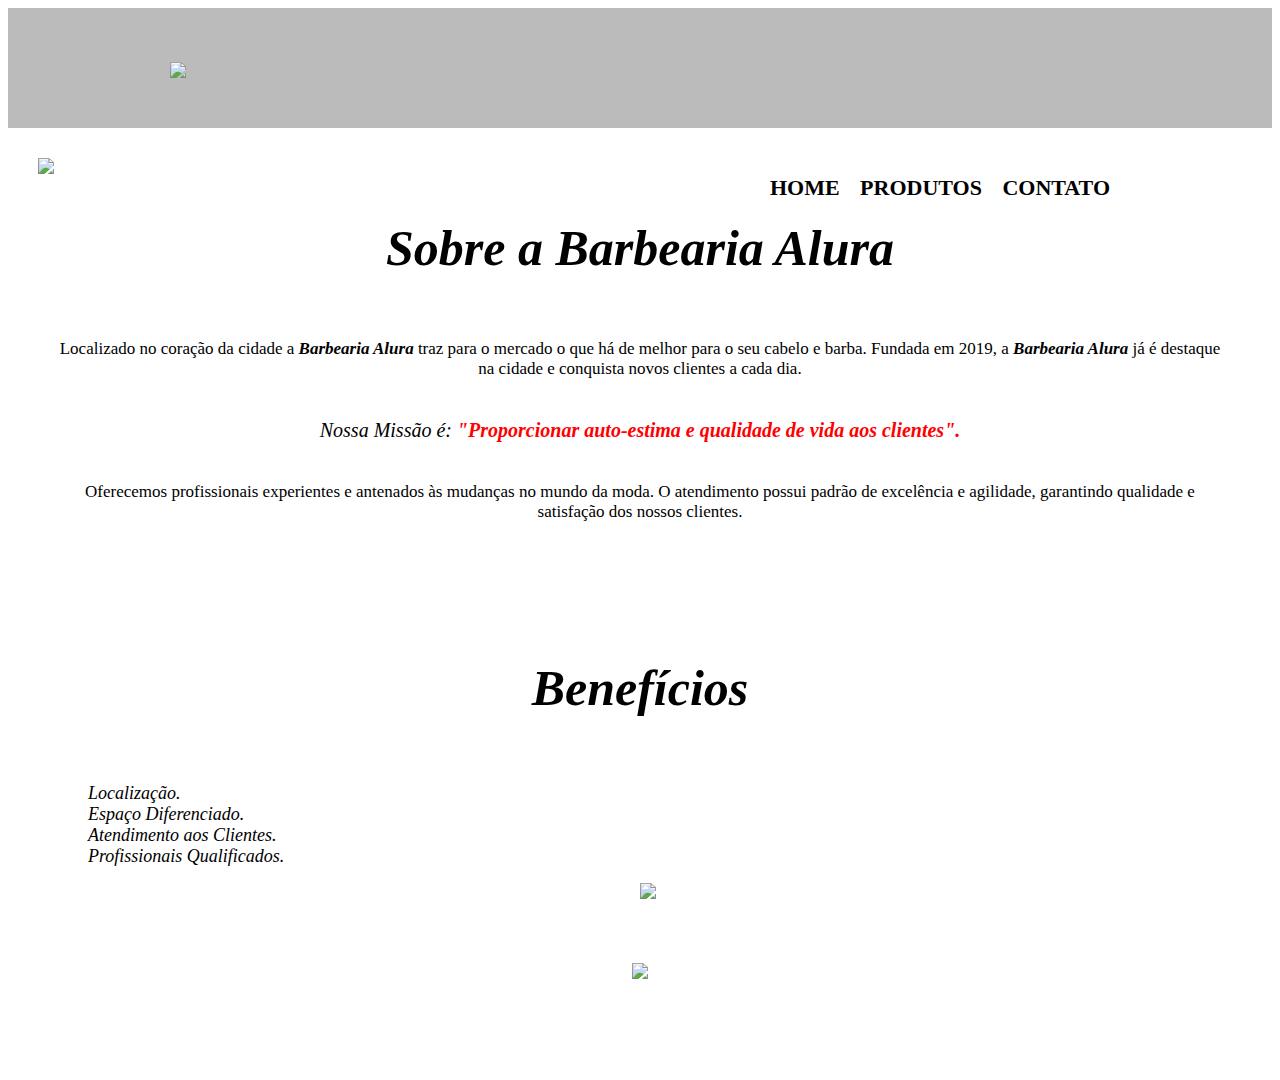
==== index.html @ dbe5543b "Add files via upload" ====
<!DOCTYPE html>
<html lang="pt-br">

<head>
    <meta charset="UTF-8">
    <title>Home - Barbearia Alura</title>
    <link rel="stylesheet" href="reset.css">
    <link rel="stylesheet" href="style-home.css">
</head>

<body>
    <header>
        <div class="caixa">
            <h1><img src="logo.png"></h1>
            <nav>
                <ol>
                    <li><a href="index.html"> Home </a></li>
                    <li><a href="produtos.html"> Produtos </a></li>
                    <li><a href="contato.html"> Contato </a></li>
                </ol>
            </nav>
        </div>
    </header>

    <main>
        <div class="principal">
            <img id="banner" src="banner.png">

            <h2 class="titulo-centralizado">Sobre a Barbearia Alura</h2>

            <p class="texto"> Localizado no coração da cidade a <strong class="negrito">Barbearia Alura</strong> traz para o mercado o que há de melhor
                para o seu cabelo e barba.
                Fundada em 2019, a <strong class="negrito">Barbearia Alura</strong> já é destaque na cidade e conquista novos clientes a cada dia.</p>

            <p id="missao"><em>Nossa Missão é: <strong class="autoestima">"Proporcionar auto-estima e qualidade de vida aos
                        clientes".</strong></em></p>

            <p class="texto">Oferecemos profissionais experientes e antenados às mudanças no mundo da moda.
                O atendimento possui padrão de excelência e agilidade, garantindo qualidade e satisfação dos nossos
                clientes.
            </p>
        </div>
    </main>

    <div class="beneficios">
        <h3 class="titulo-centralizado">Benefícios</h3>
        <ul>
            <li class="itens">Localização. </li>
            <li class="itens">Espaço Diferenciado. </li>
            <li class="itens">Atendimento aos Clientes. </li>
            <li class="itens">Profissionais Qualificados.</li>
        </ul>
        <img src="beneficios.jpg" class="imagembeneficios">
    </div>

    <footer>
        <img src="logo-branco.png">
        <p class="copyright">&copy; Copyright Barbearia Alura - 2019</p>
    </footer>
</body>

</html>
---- style-home.css ----
header {
    background: #BBBBBB;
    padding: 20px 0;
}

.caixa {
    position: relative;
    width: 940px;
    margin: 0 auto;
}

nav {
    position: absolute;
    top: 110px;
    right: 0;
}

nav li {
    display: inline;
    margin: 0 0 0 15px;
}

nav a {
    text-transform: uppercase;
    color: #000000;
    font-weight: bold;
    font-size: 22px;
    text-decoration: none;
}

nav a:hover {
    color: #C78C19;
    text-decoration: underline;
}

.principal {
    background: #FFFFFF;
    padding: 30px;
}

#banner {
    width: 100%;
}

.titulo-centralizado {
    text-align: center;
    font-weight: bold;
    font-size: 50px;
    font-style: italic;

}

.texto {
    border-top: 50px;
    font-size: 17px;
    padding: 20px;
}

.negrito, .autoestima {
    font-weight: bold;
    font-style:italic;
}

p {
    text-align: center;
}

#missao {
    font-size: 20px;
}

em strong {
    color: #FF0000;
}

.itens {
    font-style: italic;
    font-size: 18px;
    text-align: center;
    padding-left: 20px;
    display: inline-block
}

.beneficios {
    background-color: #FFFFFF;
    padding: 20px;
}

ul {
    display: inline-block;
    vertical-align: top;
    width: 20%;
    margin-right: 15%;
}

.imagembeneficios {
    width: 50%;
    padding-left: 50%;
    display:inline-block
}

footer {
    text-align: center;
    background: url("bg.jpg");
    padding: 40px 0;
}

.copyright {
    color: #FFFFFF;
    font-size: 13px;
    margin-top: 20px;
}
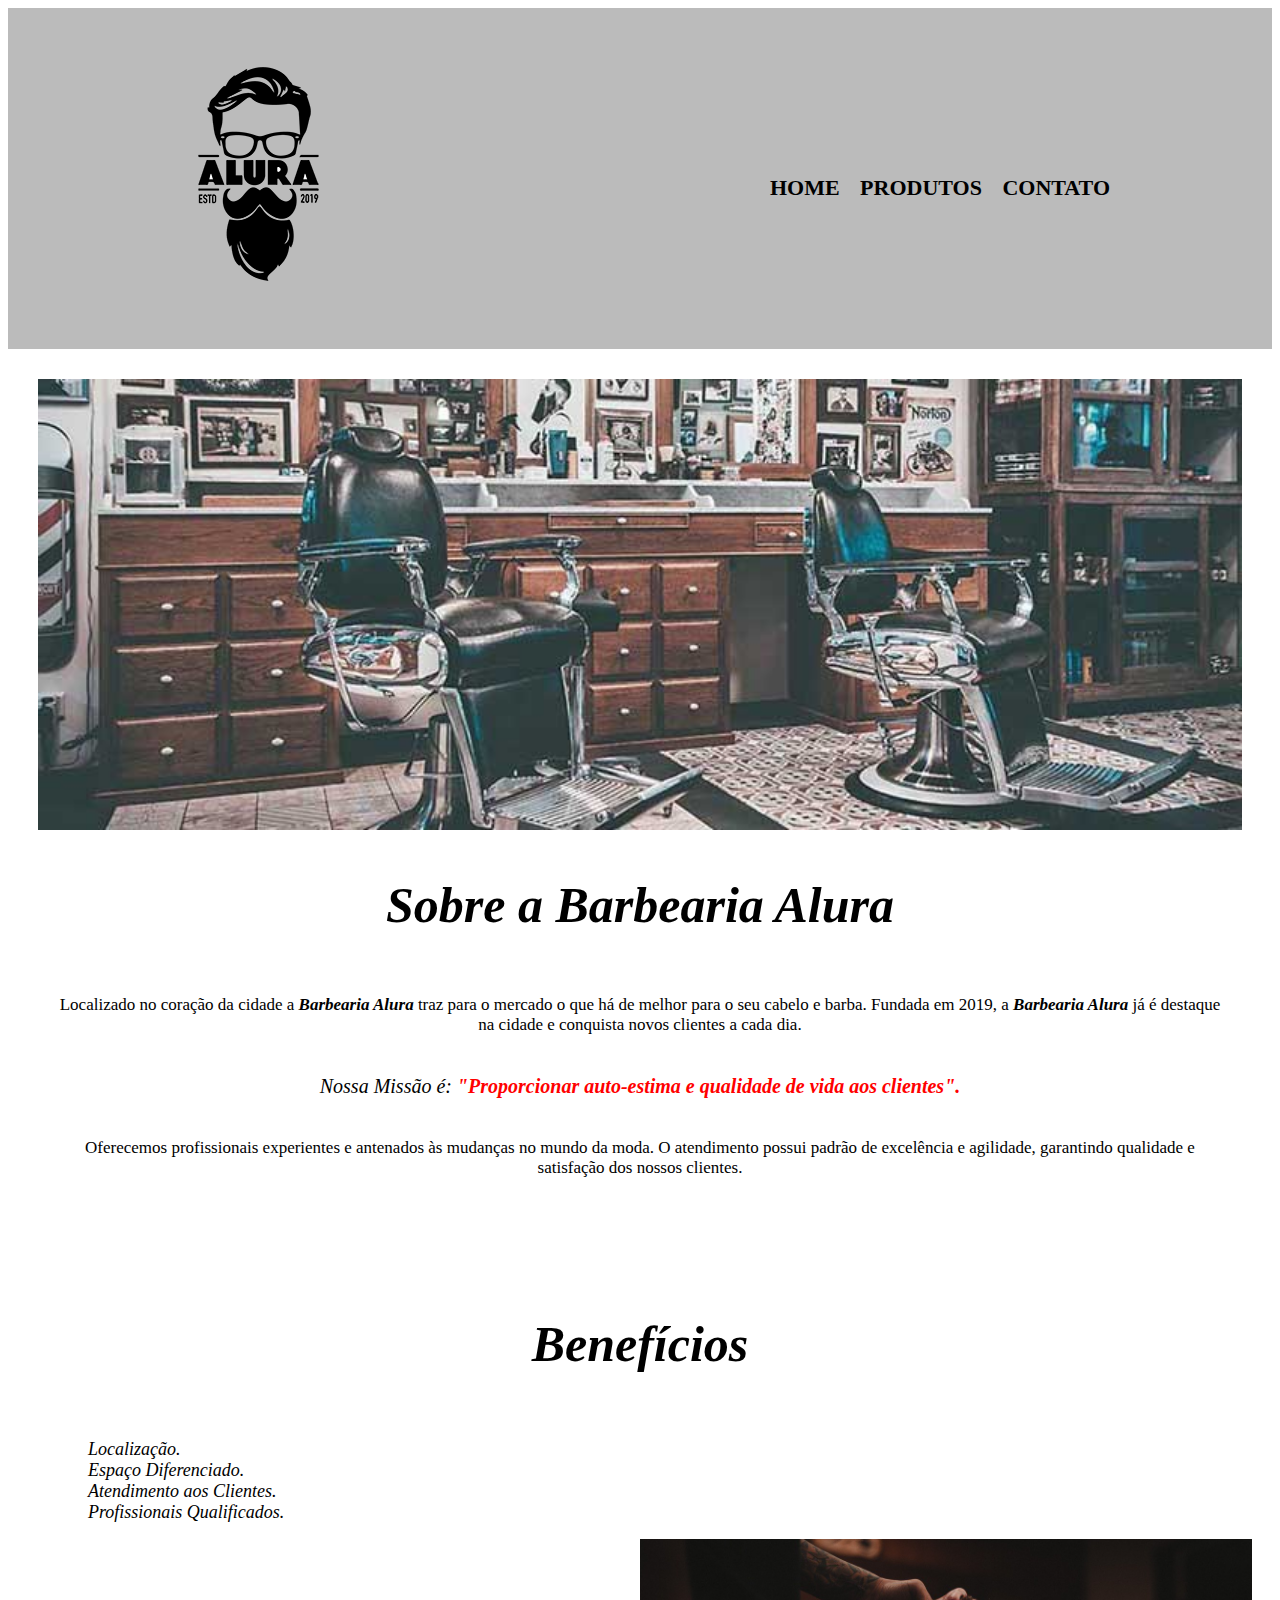
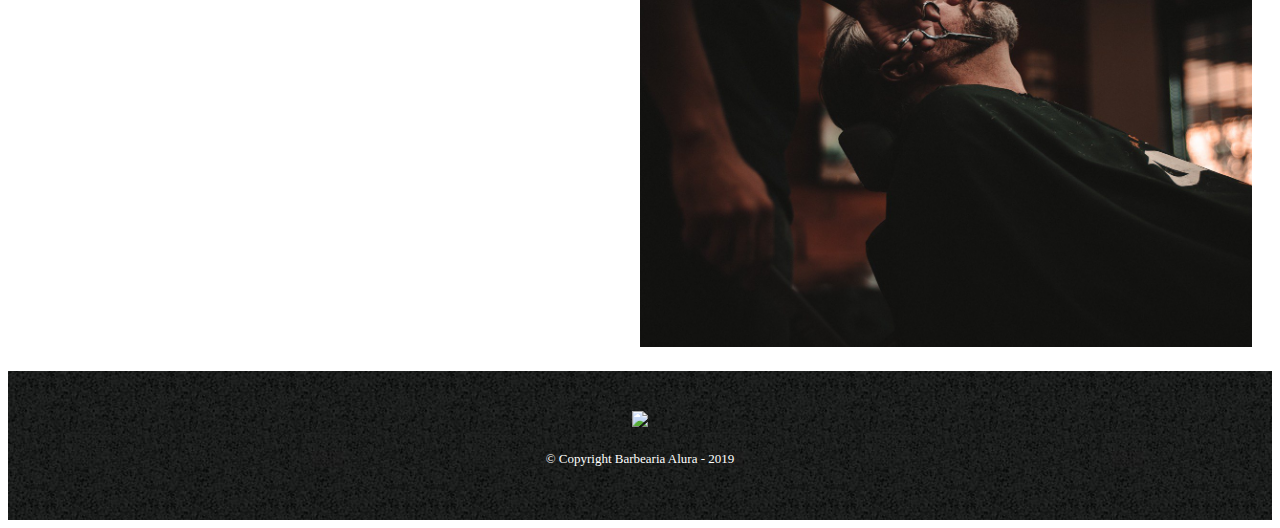
==== commit 43ad181f: "Update index.html" ====
--- a/index.html
+++ b/index.html
@@ -24,7 +24,7 @@
 
     <main>
         <div class="principal">
-            <img id="banner" src="banner.png">
+            <img id="banner" src="banner.jpg">
 
             <h2 class="titulo-centralizado">Sobre a Barbearia Alura</h2>
 
@@ -59,4 +59,4 @@
     </footer>
 </body>
 
-</html>+</html>
